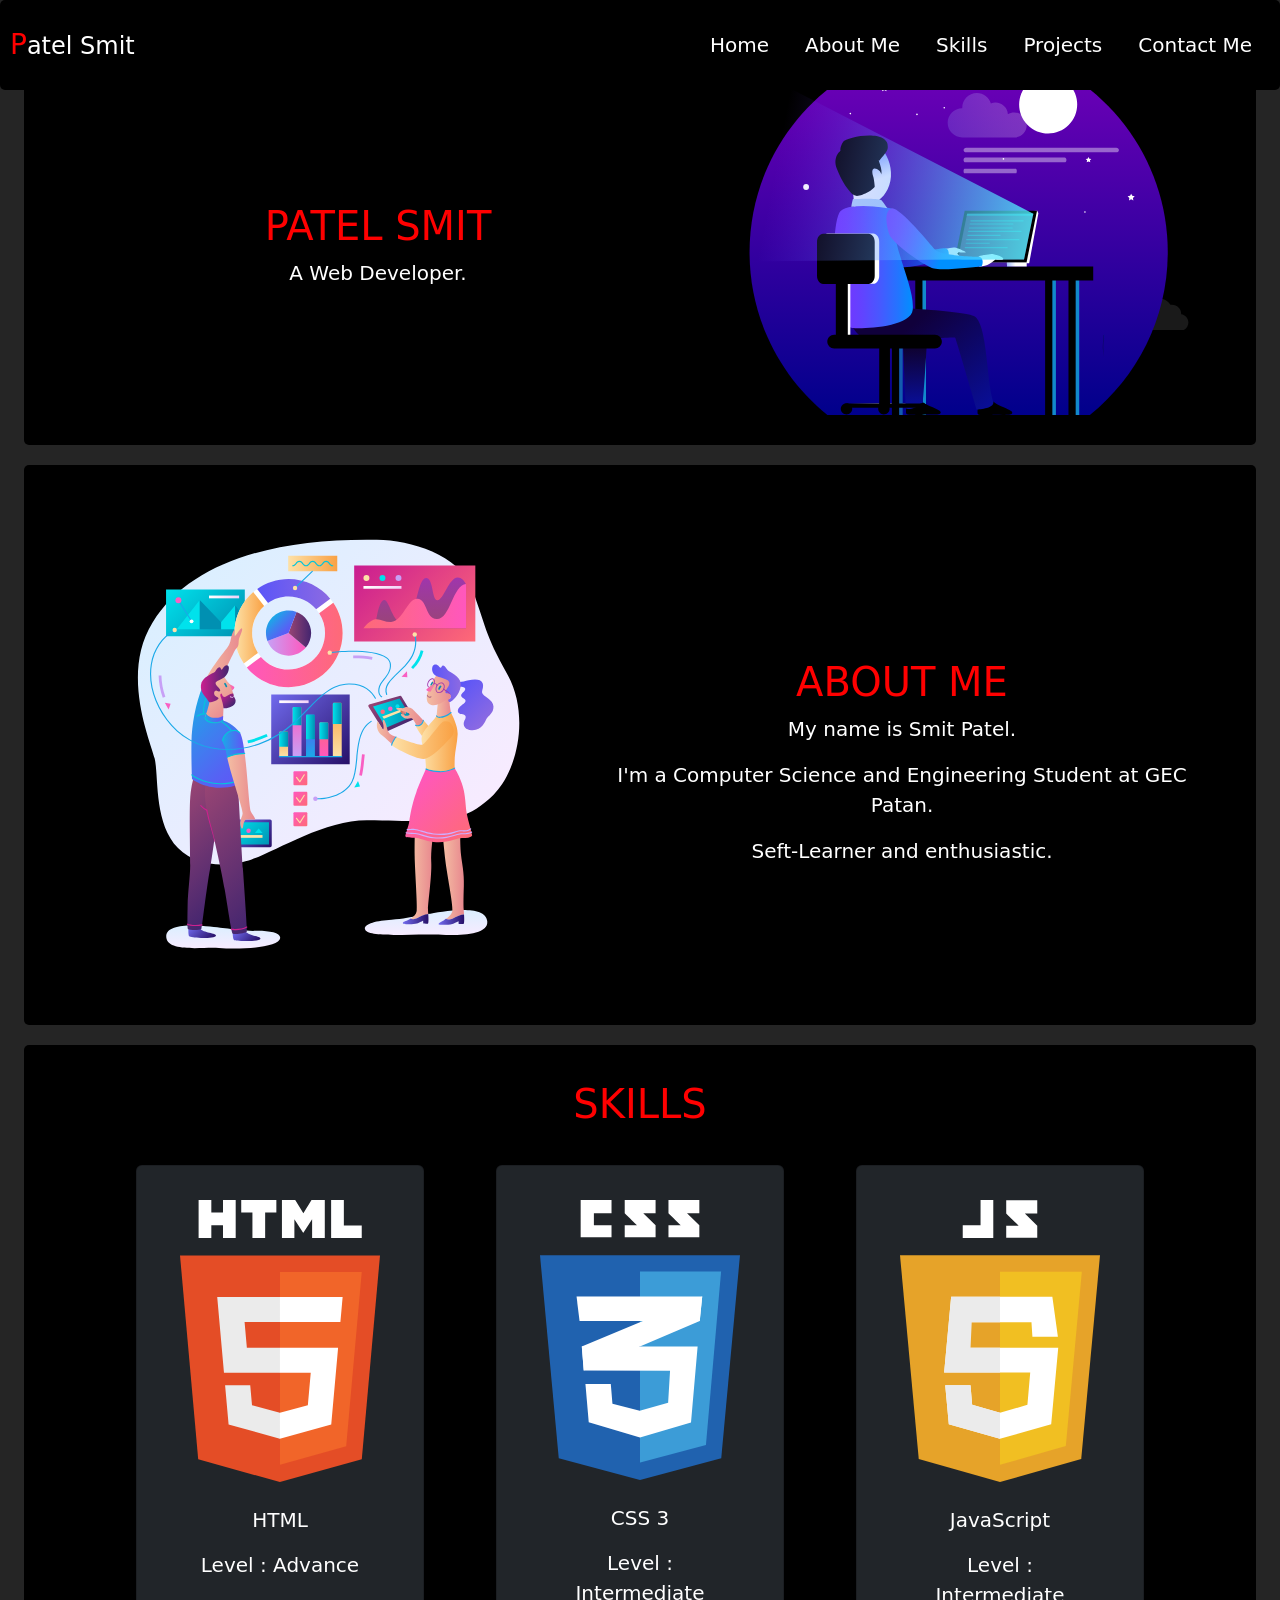
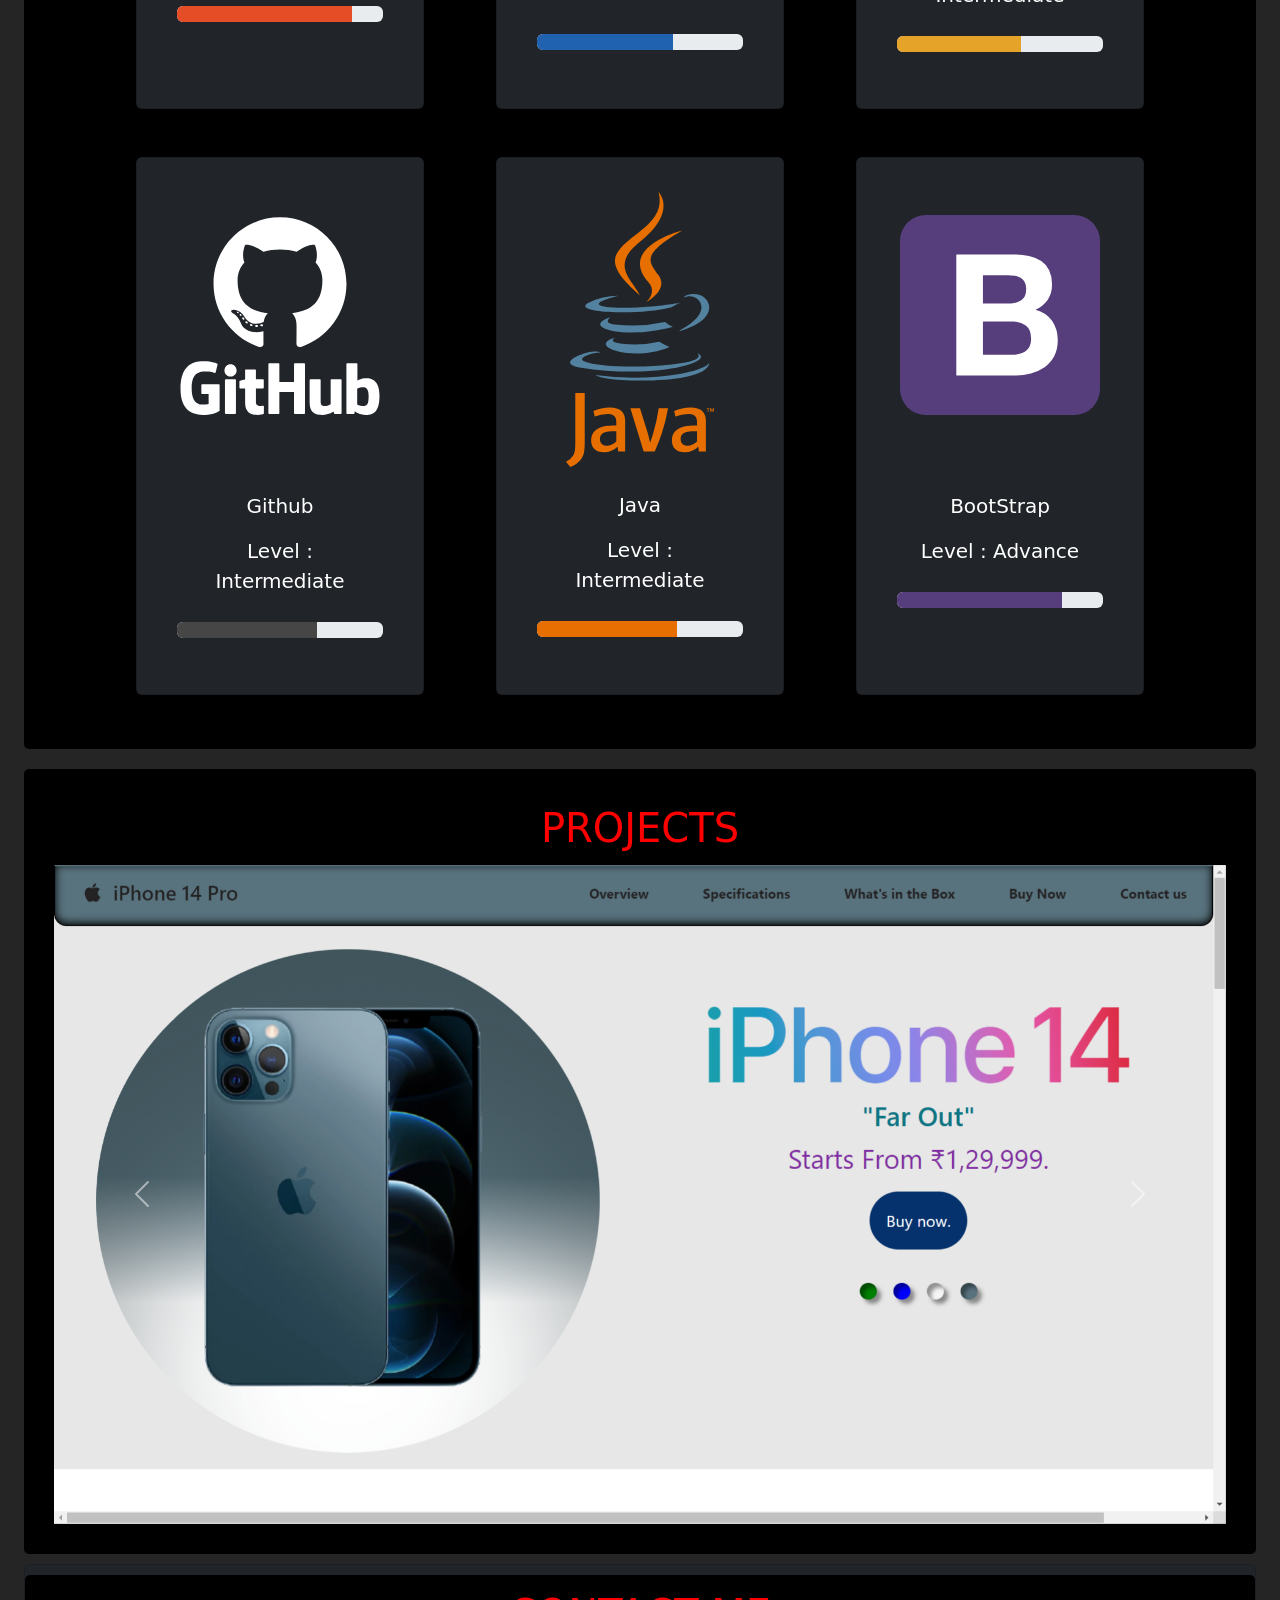
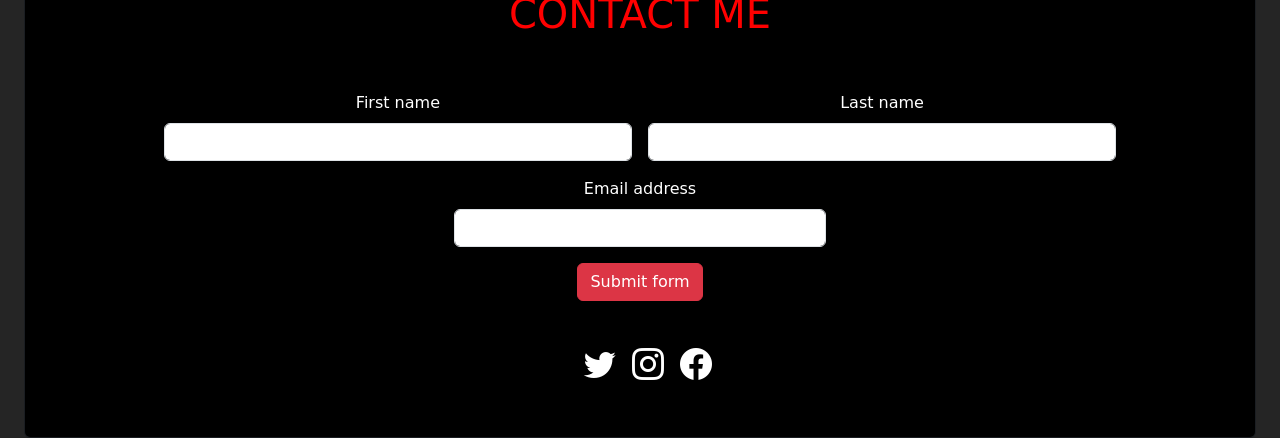
==== index.html @ f1175871 "Rename portfolio.html to index.html" ====
<!DOCTYPE html>
<html lang="en">
<head>
    <meta charset="UTF-8">
    <meta http-equiv="X-UA-Compatible" content="IE=edge">
    <meta name="viewport" content="width=device-width, initial-scale=1.0">
    <title>Portfolio</title>
    <link href="https://cdn.jsdelivr.net/npm/bootstrap@5.3.0-alpha1/dist/css/bootstrap.min.css" rel="stylesheet" integrity="sha384-GLhlTQ8iRABdZLl6O3oVMWSktQOp6b7In1Zl3/Jr59b6EGGoI1aFkw7cmDA6j6gD" crossorigin="anonymous">
    <link rel="stylesheet" href="https://cdn.jsdelivr.net/npm/bootstrap-icons@1.10.3/font/bootstrap-icons.css">
    <link rel="stylesheet" href="portfolio.css">
</head> 
<body class="web-body">
    <div class="container-fluid">

<!-- --------------------------- Nav ------------------------ -->

        <header class="container-fluid">
            <nav class="navbar fixed-top navbar-expand-lg navbar-dark" style="top:-8px" >
                <div class="container-fluid navbar-back">
                    <a class="logo-link" href="#home">
                        <span class="fs-4 text-white">
                            <span class="nav-letter fs-3">P</span>atel Smit 
                        </span>
                    </a>
                    <button class="navbar-toggler" type="button" data-bs-toggle="collapse" data-bs-target="#navbarSupportedContent" aria-controls="navbarSupportedContent" aria-expanded="false" aria-label="Toggle navigation">
                        <span class="navbar-toggler-icon"></span>
                    </button>
                    <div class="collapse navbar-collapse nav-flex" id="navbarSupportedContent">
                        <ul class="navbar-nav me-auto mb-2 mb-lg-0 nav-color flex-direction fs-5">
                            <li class="nav-item">
                                <a class="nav-link"  aria-current="page" href="#home">Home</a>
                            </li>
                            <li class="nav-item">
                                <a class="nav-link" href="#about">About Me</a>
                            </li>
                            <li class="nav-item">
                                <a class="nav-link" href="#skill">Skills</a>
                            </li> 
                            <li class="nav-item">
                                <a class="nav-link" href="#project">Projects</a>
                            </li>
                            <li class="nav-item">
                                <a class="nav-link" href="#contact">Contact Me</a>
                            </li>
                        </ul>
                    </div>
                </div>
            </nav>  
        </header>

        
        <main>

<!-- --------------------------- Home ------------------------ -->

            <section class="container-fluid" id="home" >
                <div class="home-box">
                    <div class="in-block">
                            <h1 class="text-uppercase fs-1">Patel Smit</h1>
                            <p class="fs-5">A Web Developer.</p>
                    </div>
                    <div>
                        <img class="svg-logo img-fluid" src="./imgs/s1.svg" alt="">
                    </div>
                </div>
            </section>

<!-- --------------------------- About ------------------------ -->

            <section class="container-fluid" id="about" >
                <div class="about-box">
                    <div class="in-block">
                            <h1 class="text-uppercase fs-1">About Me</h1>
                            <p class="fs-5">My name is Smit Patel.
                            </p>
                            <p class="fs-5 text-center">
                                I'm a Computer Science and Engineering Student at GEC Patan.
                            </p>
                            <p class="fs-5">Seft-Learner and enthusiastic.</p>
                    </div>
                    <div>
                        <img class="svg-logo img-fluid" src="./imgs/data.svg" alt="">
                    </div>
                </div>
            </section>

<!-- --------------------------- Skill ------------------------ -->

            <section class="container-fluid " id="skill" >
                <div class="skill-box">
                    <div class="skill-block">
                        <div>
                            <h1 class="text-uppercase fs-1">Skills</h1>
                        </div>
                    </div>

                    <div class="row justify-content-md-center">
                        <div class="col-auto col-md-auto col-lg-auto m-4">
                            <div class="card text-bg-dark text-center mb-3 p-4 h-100" style="width: 18rem;">
                                <img src="./imgs/html5.svg" class="logo-img card-img-top" alt="Logo of HTML">
                                <div class="card-body">
                                    <h5 class="card-title">HTML</h5>
                                    <p class="card-text fs-5 t-color">Level : Advance</p>
                                    <div class="progress prog-bar" role="progressbar" aria-label="Danger example" aria-valuenow="100" aria-valuemin="0" aria-valuemax="100">
                                        <div class="progress-bar cf-html-bg-danger" style="width: 85%"></div>
                                      </div>
                                </div>
                            </div>
                        </div>
                        <div class="col-auto col-md-auto col-lg-auto m-4">
                            <div class="card text-bg-dark text-center mb-3 p-4 h-100" style="width: 18rem;">
                                <img src="./imgs/css3.svg" class="logo-img card-img-top" alt="Logo of CSS-3">
                                <div class="card-body">
                                    <h5 class="card-title">CSS 3</h5>
                                    <p class="card-text fs-5 t-color">Level : Intermediate</p>
                                    <div class="progress prog-bar" role="progressbar" aria-label="Danger example" aria-valuenow="100" aria-valuemin="0" aria-valuemax="100">
                                        <div class="progress-bar cf-css-bg-danger" style="width: 66%"></div>
                                      </div>
                            </div>
                        </div>
                        </div>
                        <div class="col-auto col-md-auto col-lg-auto m-4">
                        <div class="card text-bg-dark text-center mb-3 p-4 h-100" style="width: 18rem;">
                            <img src="./imgs/javascript.svg" class="logo-img card-img-top" alt="Logo of JavaScript">
                            <div class="card-body">
                                <h5 class="card-title">JavaScript</h5>
                                <p class="card-text fs-5 t-color">Level : Intermediate</p>
                                <div class="progress prog-bar" role="progressbar" aria-label="Danger example" aria-valuenow="100" aria-valuemin="0" aria-valuemax="100">
                                    <div class="progress-bar cf-js-bg-danger" style="width: 60%"></div>
                                  </div>
                            </div>
                        </div>
                        </div>
                        <div class="col-auto col-md-auto col-lg-auto m-4">
                        <div class="card text-bg-dark text-center mb-3 p-4 h-100" style="width: 18rem;">
                            <div class="img-margin">
                                <img src="./imgs/github.svg" class="card-img-top logo-img" alt="Logo of Github">
                            </div>
                            <div class="card-body mt-5">
                                <h5 class="card-title">Github</h5>
                                <p class="card-text fs-5 t-color">Level : Intermediate</p>
                                    <div class="progress prog-bar" role="progressbar" aria-label="Danger example" aria-valuenow="100" aria-valuemin="0" aria-valuemax="100">
                                        <div class="progress-bar cf-git-bg-danger" style="width: 68%"></div>
                                      </div>
                            </div>
                            </div>
                            </div>
                            <div class="col-auto col-md-auto col-lg-auto m-4">
                                <div class="card text-bg-dark text-center mb-3 p-4 h-100 " style="width: 18rem;">
                                    <img src="./imgs/java.svg" class="logo-img card-img-top" style="width:148px;" alt="Logo of Java">
                                    <div class="card-body">
                                        <h5 class="card-title">Java</h5>
                                        <p class="card-text fs-5 t-color">Level : Intermediate</p>
                                        <div class="progress prog-bar" role="progressbar" aria-label="Danger example" aria-valuenow="100" aria-valuemin="0" aria-valuemax="100">
                                            <div class="progress-bar cf-java-bg-danger" style="width: 68%"></div>
                                          </div>
                                    </div>
                                </div>
                                </div>
                                <div class="col-auto col-md-auto col-lg-auto m-4">
                                    <div class="card text-bg-dark text-center mb-3 p-4 h-100" style="width: 18rem;">
                                        <div class="img-margin">
                                            <img src="./imgs/bootstrap.svg" class="card-img-top logo-img" alt="...">
                                        </div>
                                        <div class="card-body mt-5">
                                            <h5 class="card-title">BootStrap</h5>
                                            <p class="card-text fs-5 t-color">Level : Advance</p>
                                    <div class="progress prog-bar" role="progressbar" aria-label="Danger example" aria-valuenow="100" aria-valuemin="0" aria-valuemax="100">
                                        <div class="progress-bar cf-bs-bg-danger" style="width: 80%"></div>
                                      </div>
                                        </div>
                                    </div>
                                </div>
                        </div>
                    </div>
                </section>

<!-- --------------------------- Project ------------------------ -->

                <section class="container-fluid " id="project" >
                    <div class="skill-box">
                        <div class="skill-block">
                            <div>
                                <h1 class="text-uppercase fs-1">Projects</h1>
                            </div>
                        </div>
                        <div id="carouselExampleIndicators" class="carousel slide">
                            <div class="carousel-indicators">
                              <button type="button" data-bs-target="#carouselExampleIndicators" data-bs-slide-to="0" class="active" aria-current="true" aria-label="Slide 1"></button>
                              <button type="button" data-bs-target="#carouselExampleIndicators" data-bs-slide-to="1" aria-label="Slide 2"></button>
                              <button type="button" data-bs-target="#carouselExampleIndicators" data-bs-slide-to="2" aria-label="Slide 3"></button>
                            </div>
                            <div class="carousel-inner">
                              <div class="carousel-item active">
                                <a href="https://smitpatel32.github.io/IphoneLandingPage/" target="_blank">
                                    <img src="./imgs/iphone.png" class="d-block w-100" alt="Screenshot of the Project-1">
                                </a>
                              </div>
                              <div class="carousel-item">
                                <a href="https://smitpatel32.github.io/RegistrationForm/" target="_blank">
                                <img src="./imgs/R_form.png" class="d-block w-100" alt="Screenshot of Project-2">
                                </a>
                              </div>
                              <div class="carousel-item">
                                  <a href="https://smitpatel32.github.io/Survey_Form/" target="_blank">
                                      <img src="./imgs/Survey_form.jpg" class="d-block w-100" alt="...">
                                    </a>
                              </div>
                            </div>
                            <button class="carousel-control-prev" type="button" data-bs-target="#carouselExampleIndicators" data-bs-slide="prev">
                              <span class="carousel-control-prev-icon" aria-hidden="true"></span>
                              <span class="visually-hidden">Previous</span>
                            </button>
                            <button class="carousel-control-next" type="button" data-bs-target="#carouselExampleIndicators" data-bs-slide="next">
                              <span class="carousel-control-next-icon" aria-hidden="true"></span>
                              <span class="visually-hidden">Next</span>
                            </button>
                          </div>
                    </section>
            </main>

<!-- --------------------------- Contact ------------------------ -->

            <footer class="container-fluid" id="contact">
                <div class="card text-bg-dark text-center">
                    <div class="cont-box">
                        <div class="skill-block">
                            <div>
                                <h1 class="text-uppercase fs-1">Contact Me</h1>
                            </div>
                        </div>
                    <form  class="row g-3 needs-validation m-4 justify-content-center" novalidate>
                        <div class="col-md-5">
                          <label for="validationCustom01" class="form-label">First name</label>
                          <input type="text" class="form-control" id="validationCustom01" required>
                          <div class="valid-feedback">
                            Looks good!
                          </div>
                        </div>
                        <div class="col-md-5">
                          <label for="validationCustom02" class="form-label">Last name</label>
                          <input type="text" class="form-control" id="validationCustom02" required>
                          <div class="valid-feedback">
                            Looks good!
                          </div>
                        </div>
                        <div class="col-md-4">
                            <label for="exampleInputEmail1" class="form-label">Email address</label>
                            <input type="email" name="email" class="form-control" id="exampleInputEmail1" aria-describedby="emailHelp" required>
                          </div>
                        <div class="col-12">
                          <button class="btn btn-danger" type="submit">Submit form</button>
                        </div>
                        <div  class="fonts">
                            <ul class="nav col-md-4 justify-content-center list-unstyled d-flex m-4">
                                <li class="ms-3 icon-hover"><a class="text-muted" href=""><i class="bi bi-twitter text-white fs-2"></i></a></li>
                                <li class="ms-3 icon-hover"><a class="text-muted" href="#"><i class="bi bi-instagram text-white fs-2"></i></a></li>
                                <li class="ms-3 icon-hover"><a class="text-muted" href="#"><i class="bi bi-facebook text-white fs-2"></i></a></li>
                              </ul>
                        </div>
                      </form>
                  </div>
                 
            </footer>
        </div>
        <script src="https://cdn.jsdelivr.net/npm/bootstrap@5.3.0-alpha1/dist/js/bootstrap.bundle.min.js" integrity="sha384-w76AqPfDkMBDXo30jS1Sgez6pr3x5MlQ1ZAGC+nuZB+EYdgRZgiwxhTBTkF7CXvN" crossorigin="anonymous"></script>
    </body>
    </html>
---- portfolio.css ----
/* ------------------------------------ root ----------------------------------*/
:root{
    --cf-HTML-color:228,77,38;
    --cf-CSS-color: 32,98,175;
    --cf-JS-color:230,163,41;
    --cf-GIT-color:70,70,70;
    --cf-JAVA-color:231,110,0;
    --cf-BS-color:86,61,124;

}

/* ------------------------------------ Web-body ----------------------------------*/
.web-body{
    background-color: rgb(37, 37, 37);
    height: 100vh;
    scroll-behavior:smooth;
}


/* ------------------------------------ nav-bar ----------------------------------*/
    
.logo-link{
    text-decoration: none;
}
.nav-letter{
    color: red;
}
.navbar-back{
    background-color: black;
    padding:10px;
    border-radius: 5px;
    margin:0
}

.nav-link{
    color:white;
    padding:10px;
    position: relative;
    margin:10px
}

.nav-link::after{
    transition:all 0.4s;
    opacity: 0;
    content: "";
    height: 2px;
    width: 100%;
    background-color:red;
    position: absolute;
    bottom:0;
    left:0;
}

.nav-link:hover{
    color:red;
}

.nav-link:hover::after{
    opacity: 1;
}

.flex-direction{
    width:100%;
    display: flex;
    justify-content: flex-end;
}

/* ------------------------------------ home ----------------------------------*/

.home-box{
    background-color: black;
    color:white;
    display: flex;
    flex-wrap: wrap-reverse;
    transition: all 0.5s;
    border-radius: 5px;
    margin:10px 0px 10px 0;
    justify-content: space-evenly;
    /* border: 1px solid darkmagenta; */
    padding:30px;

}

.in-block{
    display: flex;
    flex-direction: column;
    justify-content: center;
    align-items: center;
    margin:auto;
    width:600px;
}

.in-block h1{
    color:red;
}

.svg-logo{
    width:500px;
}

/* ------------------------------------ about ----------------------------------*/

.about-box{
    background-color: black;
    color:white;
    display: flex;
    flex-direction: row-reverse;
    flex-wrap: wrap-reverse;
    transition: all 0.5s;
    border-radius: 5px;
    margin:20px 0px 10px 0;
    justify-content: space-evenly;
    padding:30px;
    /* border: 1px solid yellow;   */
}

.in-block{
    display: flex;
    flex-direction: column;
    justify-content: center;
    align-items: center;
    margin:50px 0 0 0;
    width:600px;
}

.in-block h1{
    color:red;
}

/* ------------------------------------ skill ----------------------------------*/

.skill-box{
    background-color: black;
    display: flex;
    flex-wrap: wrap;
    justify-content: space-evenly;
    align-items: center;
    margin:20px 0px 10px 0;
    border-radius: 5px;
    transition: all 0.5s;
    padding:30px;
}

.skill-block{
    color:white;
    width:100%;
    padding:5px;
}
.skill-block div{
    display: flex;
    justify-content: center;
}

.skill-block div h1{
    color:red;
}

.logo-img{
    width:200px;
    margin:10px auto ;
}

.img-margin{
    margin:23px auto 5px auto;
}

.t-color{
    padding:10px;
}

/* ------------------------------------ progress-bars ----------------------------------*/
.cf-html-bg-danger {
    --bs-bg-opacity: 1;
    background-color: rgba(var(--cf-HTML-color),var(--bs-bg-opacity))!important;
}

.cf-css-bg-danger {
    --bs-bg-opacity: 1;
    background-color: rgba(var(--cf-CSS-color),var(--bs-bg-opacity))!important;
}


.cf-js-bg-danger {
    --bs-bg-opacity: 1;
    background-color: rgba(var(--cf-JS-color),var(--bs-bg-opacity))!important;
}

.cf-git-bg-danger {
    --bs-bg-opacity: 1;
    background-color: rgba(var(--cf-GIT-color),var(--bs-bg-opacity))!important;
}

.cf-java-bg-danger {
    --bs-bg-opacity: 1;
    background-color: rgba(var(--cf-JAVA-color),var(--bs-bg-opacity))!important;
}

.cf-bs-bg-danger {
    --bs-bg-opacity: 1;
    background-color: rgba(var(--cf-BS-color),var(--bs-bg-opacity))!important;
}


/* ----------------------------- contact me ---------------------------------*/
.cont-box{
    background-color: black;
    border-radius: 5px;
    margin:10px 0px 0px 0;
    padding:10px 10px 0px 10px;

}
.fonts{
    display: flex;
    justify-content: center;
    align-items: center;
}
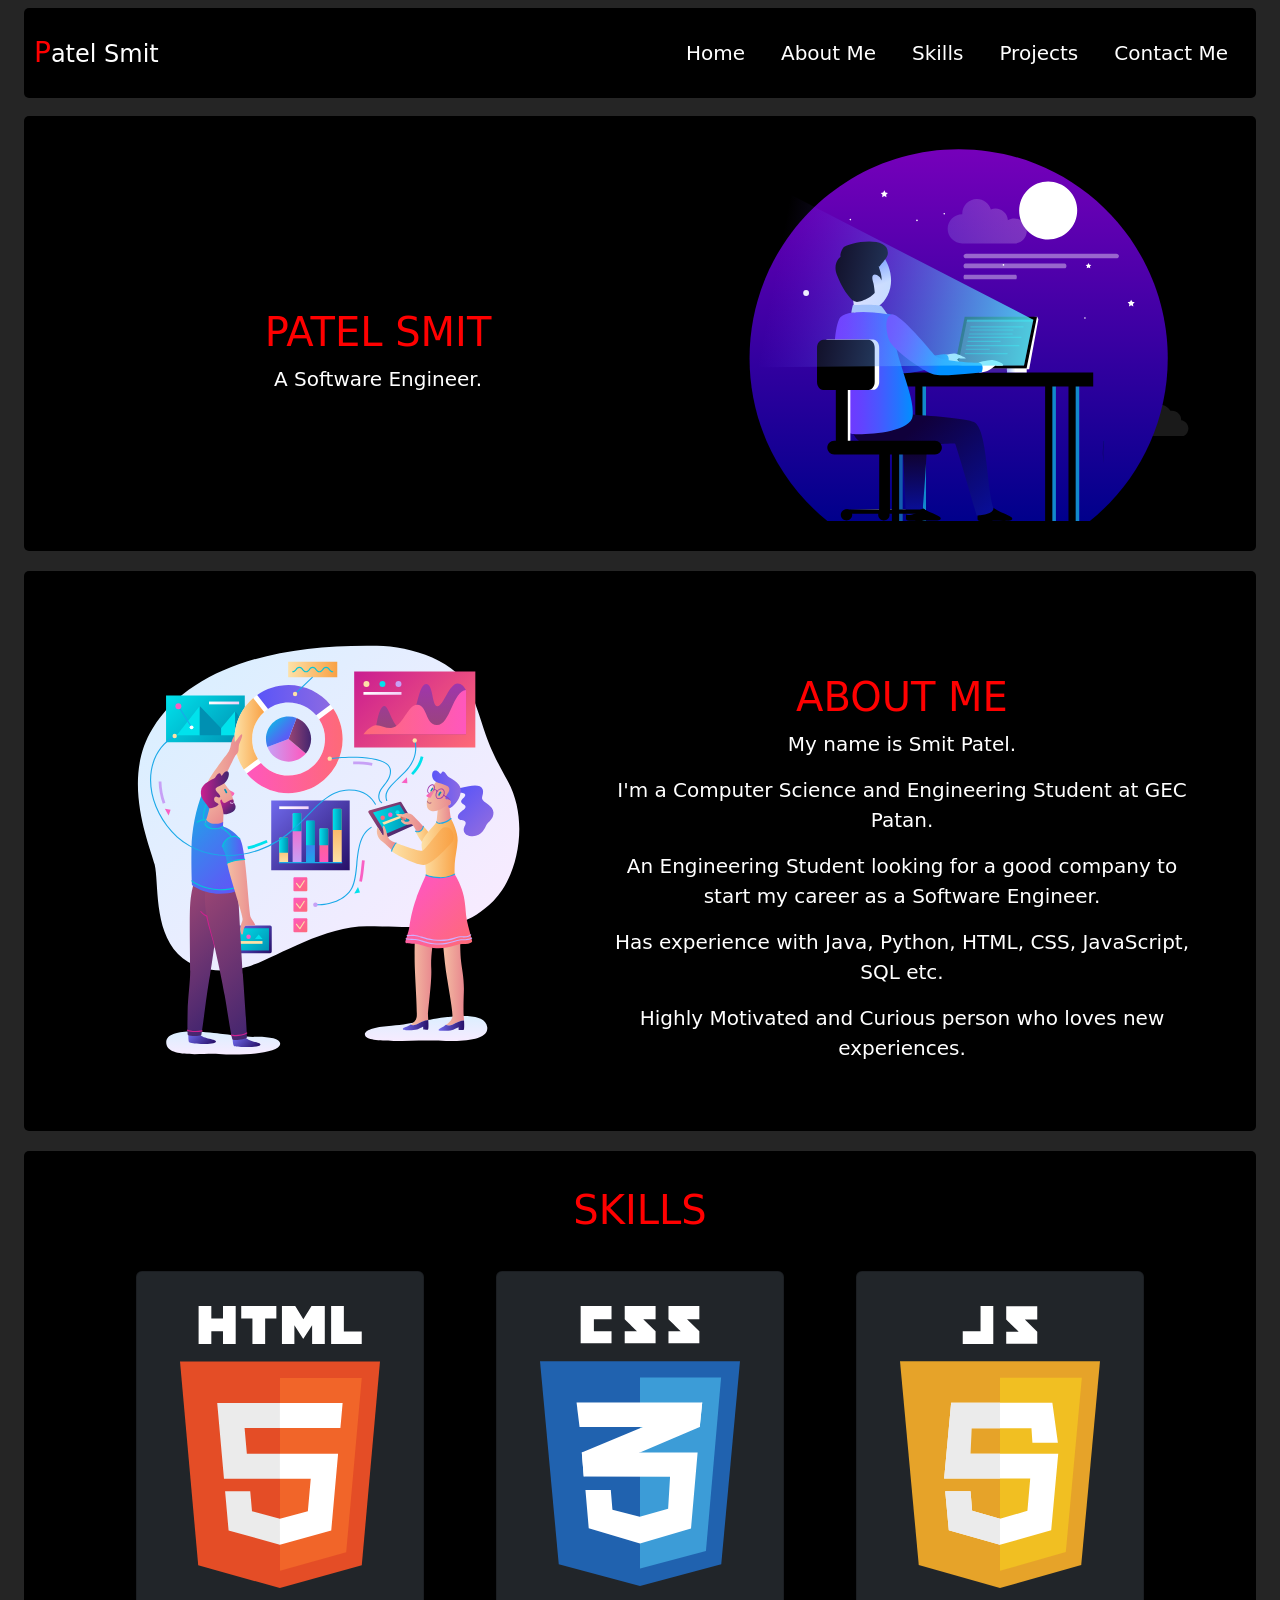
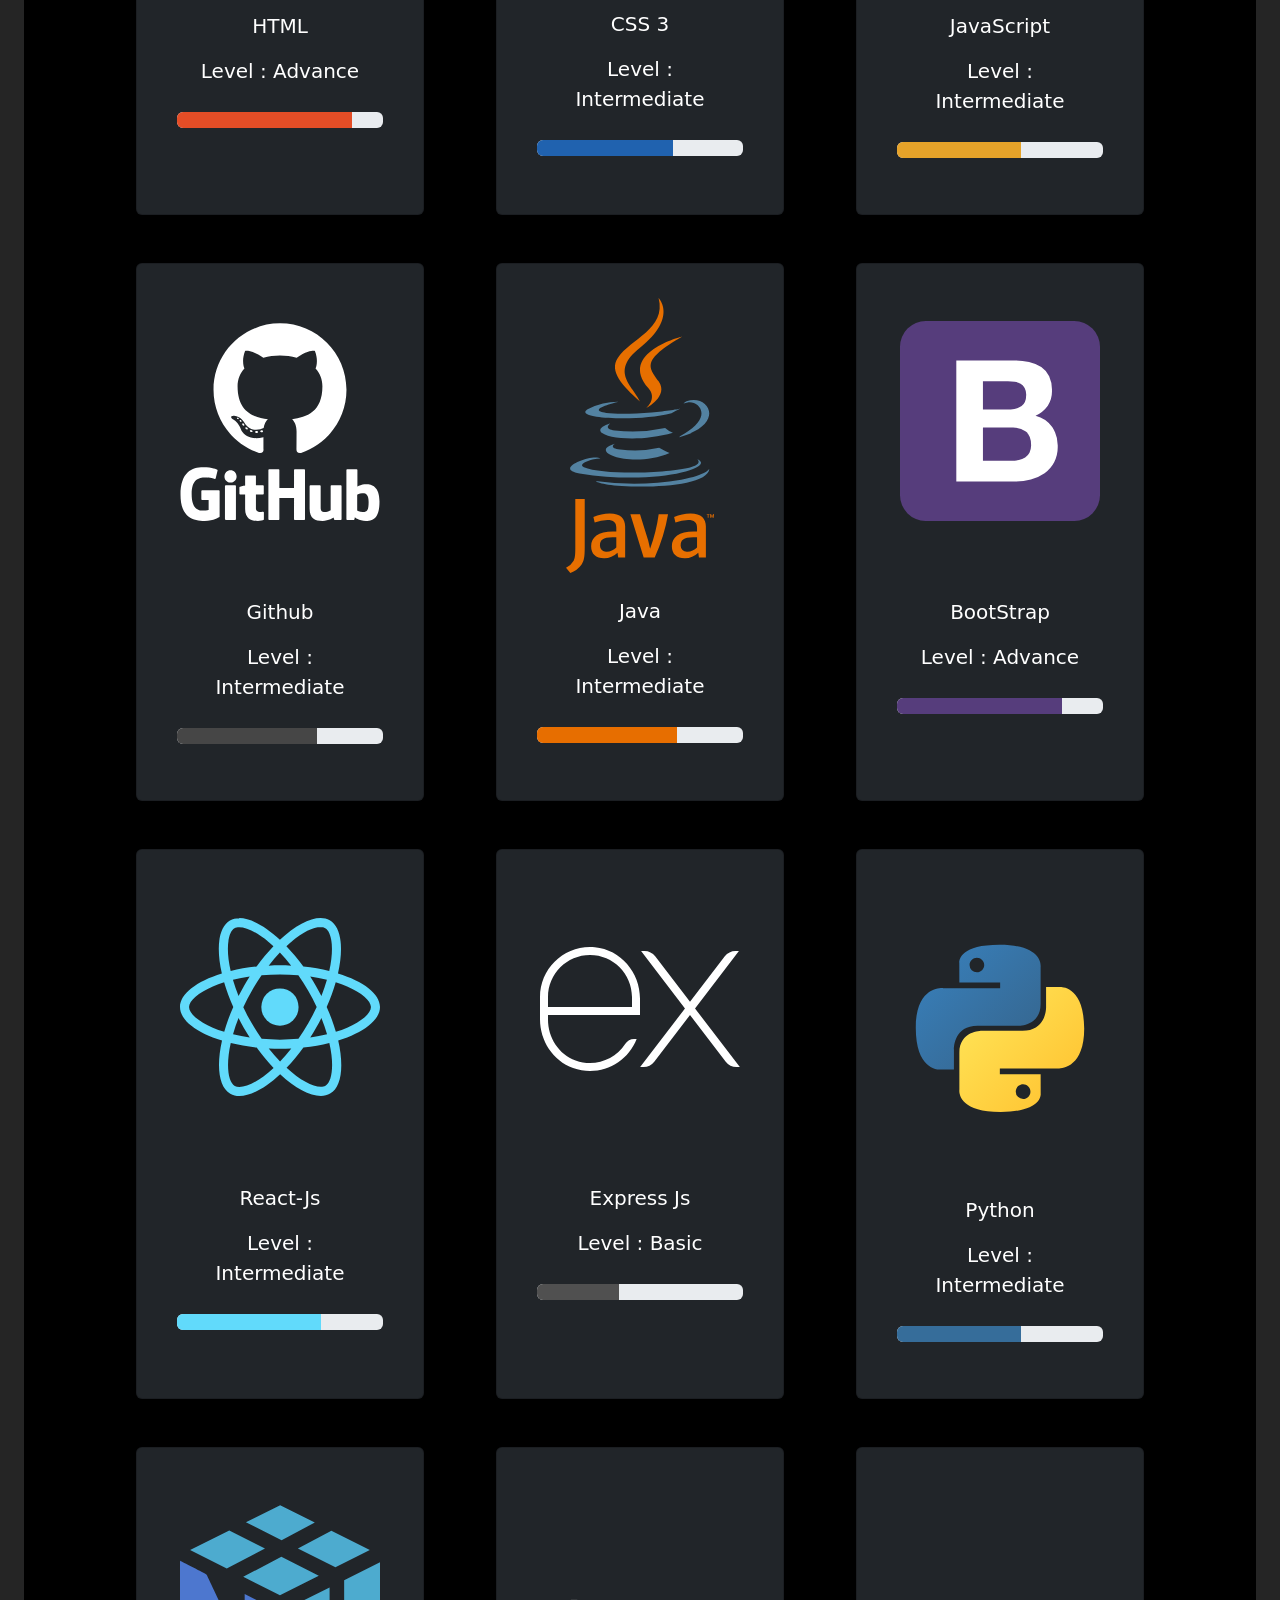
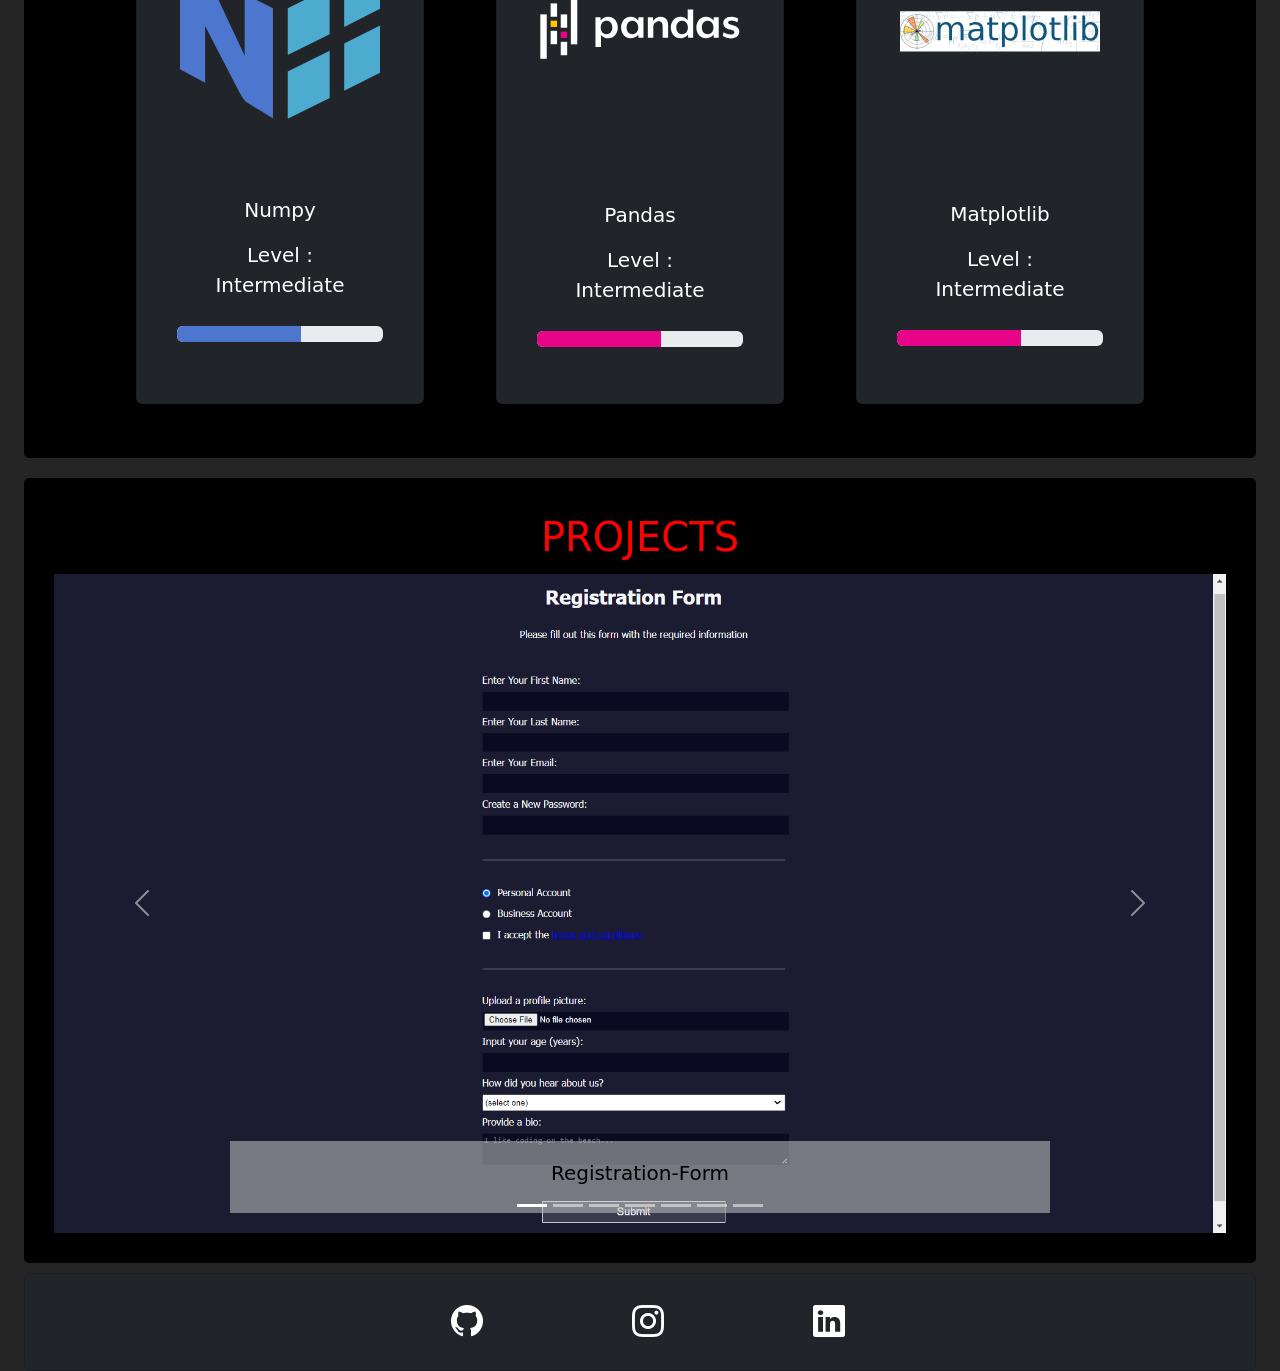
==== commit 28431f6b: "Add files via upload" ====
--- a/index.html
+++ b/index.html
@@ -15,7 +15,7 @@
 <!-- --------------------------- Nav ------------------------ -->
 
         <header class="container-fluid">
-            <nav class="navbar fixed-top navbar-expand-lg navbar-dark" style="top:-8px" >
+            <nav class="navbar  navbar-expand-lg navbar-dark" >
                 <div class="container-fluid navbar-back">
                     <a class="logo-link" href="#home">
                         <span class="fs-4 text-white">
@@ -57,7 +57,7 @@
                 <div class="home-box">
                     <div class="in-block">
                             <h1 class="text-uppercase fs-1">Patel Smit</h1>
-                            <p class="fs-5">A Web Developer.</p>
+                            <p class="fs-5">A Software Engineer.</p>
                     </div>
                     <div>
                         <img class="svg-logo img-fluid" src="./imgs/s1.svg" alt="">
@@ -76,7 +76,12 @@
                             <p class="fs-5 text-center">
                                 I'm a Computer Science and Engineering Student at GEC Patan.
                             </p>
-                            <p class="fs-5">Seft-Learner and enthusiastic.</p>
+                            <p class="fs-5 text-center">An Engineering Student looking for a good company to start my career as a Software Engineer.</p>
+
+                                <p class="fs-5 text-center">  Has experience with Java, Python, HTML, CSS, JavaScript, SQL etc.</p>
+                                <p class="fs-5 text-center">
+                                    Highly Motivated and Curious person who loves new experiences.
+                                </p>
                     </div>
                     <div>
                         <img class="svg-logo img-fluid" src="./imgs/data.svg" alt="">
@@ -171,6 +176,88 @@
                                         </div>
                                     </div>
                                 </div>
+                                <div class="col-auto col-md-auto col-lg-auto m-4">
+                                    <div class="card text-bg-dark text-center mb-3 p-4 h-100" style="width: 18rem;">
+                                        <div class="img-margin">
+                                            <img src="./imgs/react-2.svg" class="card-img-top logo-img" alt="...">
+                                        </div>
+                                        <div class="card-body mt-5">
+                                            <h5 class="card-title">React-Js</h5>
+                                            <p class="card-text fs-5 t-color">Level : Intermediate</p>
+                                    <div class="progress prog-bar" role="progressbar" aria-label="Danger example" aria-valuenow="100" aria-valuemin="0" aria-valuemax="100">
+                                        <div class="progress-bar cf-react-bg-danger" style="width: 70%"></div>
+                                      </div>
+                                        </div>
+                                    </div>
+                                </div>
+                                <div class="col-auto col-md-auto col-lg-auto m-4">
+                                    <div class="card text-bg-dark text-center mb-3 p-4 h-100" style="width: 18rem;">
+                                        <div class="img-margin">
+                                            <img src="./imgs/express-js.svg" class="card-img-top logo-img" alt="...">
+                                        </div>
+                                        <div class="card-body mt-5">
+                                            <h5 class="card-title">Express Js</h5>
+                                            <p class="card-text fs-5 t-color">Level : Basic</p>
+                                    <div class="progress prog-bar" role="progressbar" aria-label="Danger example" aria-valuenow="100" aria-valuemin="0" aria-valuemax="100">
+                                        <div class="progress-bar cf-express-bg-danger" style="width: 40%"></div>
+                                      </div>
+                                        </div>
+                                    </div>
+                                </div>
+                                <div class="col-auto col-md-auto col-lg-auto m-4">
+                                    <div class="card text-bg-dark text-center mb-3 p-4 h-100" style="width: 18rem;">
+                                        <div class="img-margin">
+                                            <img src="./imgs/python.svg" class="card-img-top logo-img" alt="...">
+                                        </div>
+                                        <div class="card-body mt-5">
+                                            <h5 class="card-title">Python</h5>
+                                            <p class="card-text fs-5 t-color">Level : Intermediate</p>
+                                    <div class="progress prog-bar" role="progressbar" aria-label="Danger example" aria-valuenow="100" aria-valuemin="0" aria-valuemax="100">
+                                        <div class="progress-bar cf-py-bg-danger" style="width: 60%"></div>
+                                      </div>
+                                        </div>
+                                    </div>
+                                </div>
+                                <div class="col-auto col-md-auto col-lg-auto m-4">
+                                    <div class="card text-bg-dark text-center mb-3 p-4 h-100" style="width: 18rem;">
+                                        <div class="img-margin">
+                                            <img src="./imgs/numpy.svg" class="card-img-top logo-img" alt="...">
+                                        </div>
+                                        <div class="card-body mt-5">
+                                            <h5 class="card-title">Numpy</h5>
+                                            <p class="card-text fs-5 t-color">Level : Intermediate</p>
+                                    <div class="progress prog-bar" role="progressbar" aria-label="Danger example" aria-valuenow="100" aria-valuemin="0" aria-valuemax="100">
+                                        <div class="progress-bar cf-numpy-bg-danger" style="width: 60%"></div>
+                                      </div>
+                                        </div>
+                                    </div>
+                                </div><div class="col-auto col-md-auto col-lg-auto m-4">
+                                    <div class="card text-bg-dark text-center mb-3 p-4 h-100" style="width: 18rem;">
+                                        <div class="img-margin">
+                                            <img src="./imgs/pandas.svg" class="card-img-top logo-img" alt="...">
+                                        </div>
+                                        <div class="card-body mt-5">
+                                            <h5 class="card-title">Pandas</h5>
+                                            <p class="card-text fs-5 t-color">Level : Intermediate</p>
+                                    <div class="progress prog-bar" role="progressbar" aria-label="Danger example" aria-valuenow="100" aria-valuemin="0" aria-valuemax="100">
+                                        <div class="progress-bar cf-pandas-bg-danger" style="width: 60%"></div>
+                                      </div>
+                                        </div>
+                                    </div>
+                                </div><div class="col-auto col-md-auto col-lg-auto m-4">
+                                    <div class="card text-bg-dark text-center mb-3 p-4 h-100" style="width: 18rem;">
+                                        <div class="img-margin">
+                                            <img src="./imgs/matplotlib.svg" class="card-img-top logo-img" alt="...">
+                                        </div>
+                                        <div class="card-body mt-5">
+                                            <h5 class="card-title">Matplotlib</h5>
+                                            <p class="card-text fs-5 t-color">Level : Intermediate</p>
+                                    <div class="progress prog-bar" role="progressbar" aria-label="Danger example" aria-valuenow="100" aria-valuemin="0" aria-valuemax="100">
+                                        <div class="progress-bar cf-mpl-bg-danger" style="width: 60%"></div>
+                                      </div>
+                                        </div>
+                                    </div>
+                                </div>
                         </div>
                     </div>
                 </section>
@@ -189,23 +276,69 @@
                               <button type="button" data-bs-target="#carouselExampleIndicators" data-bs-slide-to="0" class="active" aria-current="true" aria-label="Slide 1"></button>
                               <button type="button" data-bs-target="#carouselExampleIndicators" data-bs-slide-to="1" aria-label="Slide 2"></button>
                               <button type="button" data-bs-target="#carouselExampleIndicators" data-bs-slide-to="2" aria-label="Slide 3"></button>
+                              <button type="button" data-bs-target="#carouselExampleIndicators" data-bs-slide-to="3" aria-label="Slide 4"></button>
+                              <button type="button" data-bs-target="#carouselExampleIndicators" data-bs-slide-to="4" aria-label="Slide 5"></button>
+                              <button type="button" data-bs-target="#carouselExampleIndicators" data-bs-slide-to="5" aria-label="Slide 6"></button>
+                              <button type="button" data-bs-target="#carouselExampleIndicators" data-bs-slide-to="6" aria-label="Slide 7"></button>
                             </div>
                             <div class="carousel-inner">
-                              <div class="carousel-item active">
-                                <a href="https://smitpatel32.github.io/IphoneLandingPage/" target="_blank">
+                              <div class="carousel-item ">
+                                <a href="https://github.com/Smitpatel32/Landing_page" target="_blank">
                                     <img src="./imgs/iphone.png" class="d-block w-100" alt="Screenshot of the Project-1">
+                                    <div style="background-color:rgba(192, 192, 192, 0.561); color:black;" class="carousel-caption d-none d-md-block">
+                                        <h5 >Iphone Landing Page</h5>
+                                      </div>
                                 </a>
                               </div>
                               <div class="carousel-item">
+                                <a href="https://github.com/Smitpatel32/G-Mart" target="_blank">
+                                    <img src="./imgs/G-mart.jpg" class="d-block w-100" alt="Screenshot of Project-2">
+                                    <div style="background-color:rgba(192, 192, 192, 0.561); color:black;" class="carousel-caption d-none d-md-block">
+                                        <h5 >G-Mart</h5>
+                                      </div>
+                                  </a>
+                            </div>
+                              <div class="carousel-item">
+                                <a href="https://github.com/Smitpatel32/Notekeeper" target="_blank">
+                                <img src="./imgs/notekeeper.jpg" class="d-block w-100" alt="Screenshot of Project-3">
+                                <div style="background-color:rgba(192, 192, 192, 0.561); color:black;" class="carousel-caption d-none d-md-block">
+                                    <h5 >NoteKeeper</h5>
+                                  </div>
+                                </a>
+                              </div>
+                              <div class="carousel-item">
+                                <a href="https://github.com/Smitpatel32/News_App" target="_blank">
+                                    <img src="./imgs/Newsflick.png" class="d-block w-100" alt="Screenshot of Project-4">
+                                    <div style="background-color:rgba(192, 192, 192, 0.561); color:black;" class="carousel-caption d-none d-md-block">
+                                        <h5 >NewsFlick</h5>
+                                      </div>
+                                  </a>
+                            </div>
+                            <div class="carousel-item">
+                                <a href="https://github.com/Smitpatel32/WordMania" target="_blank">
+                                    <img src="./imgs/Wordmania.png" class="d-block w-100" alt="Screenshot of Project-6">
+                                    <div style="background-color:rgba(192, 192, 192, 0.561); color:black;" class="carousel-caption d-none d-md-block">
+                                        <h5 >WordMania</h5>
+                                      </div>
+                                  </a>
+                            </div>
+                              <div class="carousel-item active">
                                 <a href="https://smitpatel32.github.io/RegistrationForm/" target="_blank">
-                                <img src="./imgs/R_form.png" class="d-block w-100" alt="Screenshot of Project-2">
+                                <img src="./imgs/R_form.png" class="d-block w-100" alt="Screenshot of Project-5">
+                                <div style="background-color:rgba(192, 192, 192, 0.561); color:black;" class="carousel-caption d-none d-md-block">
+                                    <h5 >Registration-Form</h5>
+                                  </div>
                                 </a>
                               </div>
                               <div class="carousel-item">
                                   <a href="https://smitpatel32.github.io/Survey_Form/" target="_blank">
-                                      <img src="./imgs/Survey_form.jpg" class="d-block w-100" alt="...">
+                                      <img src="./imgs/Survey_form.jpg" class="d-block w-100" alt="Screenshot of Project-6">
+                                      <div style="background-color:rgba(192, 192, 192, 0.561); color:black;" class="carousel-caption d-none d-md-block">
+                                        <h5 >Survey-form</h5>
+                                      </div>
                                     </a>
                               </div>
+                            
                             </div>
                             <button class="carousel-control-prev" type="button" data-bs-target="#carouselExampleIndicators" data-bs-slide="prev">
                               <span class="carousel-control-prev-icon" aria-hidden="true"></span>
@@ -223,39 +356,11 @@
 
             <footer class="container-fluid" id="contact">
                 <div class="card text-bg-dark text-center">
-                    <div class="cont-box">
-                        <div class="skill-block">
-                            <div>
-                                <h1 class="text-uppercase fs-1">Contact Me</h1>
-                            </div>
-                        </div>
-                    <form  class="row g-3 needs-validation m-4 justify-content-center" novalidate>
-                        <div class="col-md-5">
-                          <label for="validationCustom01" class="form-label">First name</label>
-                          <input type="text" class="form-control" id="validationCustom01" required>
-                          <div class="valid-feedback">
-                            Looks good!
-                          </div>
-                        </div>
-                        <div class="col-md-5">
-                          <label for="validationCustom02" class="form-label">Last name</label>
-                          <input type="text" class="form-control" id="validationCustom02" required>
-                          <div class="valid-feedback">
-                            Looks good!
-                          </div>
-                        </div>
-                        <div class="col-md-4">
-                            <label for="exampleInputEmail1" class="form-label">Email address</label>
-                            <input type="email" name="email" class="form-control" id="exampleInputEmail1" aria-describedby="emailHelp" required>
-                          </div>
-                        <div class="col-12">
-                          <button class="btn btn-danger" type="submit">Submit form</button>
-                        </div>
                         <div  class="fonts">
-                            <ul class="nav col-md-4 justify-content-center list-unstyled d-flex m-4">
-                                <li class="ms-3 icon-hover"><a class="text-muted" href=""><i class="bi bi-twitter text-white fs-2"></i></a></li>
-                                <li class="ms-3 icon-hover"><a class="text-muted" href="#"><i class="bi bi-instagram text-white fs-2"></i></a></li>
-                                <li class="ms-3 icon-hover"><a class="text-muted" href="#"><i class="bi bi-facebook text-white fs-2"></i></a></li>
+                            <ul class="nav col-md-4 justify-content-between list-unstyled d-flex m-4">
+                                <li class="ms-3 icon-hover"><a class="text-muted"  target="_blank" href="https://github.com/Smitpatel32"><i class="bi bi-github text-white fs-2"></i></a></li>
+                                <li class="ms-3 icon-hover"><a class="text-muted" target="_blank"  href="https://www.instagram.com/_smit_15_02_/"><i class="bi bi-instagram text-white fs-2"></i></a></li>
+                                <li class="ms-3 icon-hover"><a class="text-muted"  target="_blank" href="https://www.linkedin.com/in/smit-patel-a9b958248/"><i class="bi bi-linkedin text-white fs-2"></i></a></li>
                               </ul>
                         </div>
                       </form>
--- a/portfolio.css
+++ b/portfolio.css
@@ -6,7 +6,12 @@
     --cf-GIT-color:70,70,70;
     --cf-JAVA-color:231,110,0;
     --cf-BS-color:86,61,124;
-
+    --cf-React-color:97,218,251;
+    --cf-Express-color:80,80,80;
+    --cf-Python-color:54,109,154;
+    --cf-Numpy-color:77,119,207;
+    --cf-Pandas-color:231,4,136;
+    --cf-MPL-color:231,4,136;
 }
 
 /* ------------------------------------ Web-body ----------------------------------*/
@@ -169,6 +174,17 @@
 }
 
 /* ------------------------------------ progress-bars ----------------------------------*/
+
+.card{
+    transition:all ease-in-out 200ms;
+}
+.card:hover{
+    transform: scale(1.05);
+    transition:all ease-in-out 200ms;
+}
+
+
+
 .cf-html-bg-danger {
     --bs-bg-opacity: 1;
     background-color: rgba(var(--cf-HTML-color),var(--bs-bg-opacity))!important;
@@ -200,6 +216,34 @@
     background-color: rgba(var(--cf-BS-color),var(--bs-bg-opacity))!important;
 }
 
+.cf-react-bg-danger {
+    --bs-bg-opacity: 1;
+    background-color: rgba(var(--cf-React-color),var(--bs-bg-opacity))!important;
+}
+
+.cf-express-bg-danger {
+    --bs-bg-opacity: 1;
+    background-color: rgba(var(--cf-Express-color),var(--bs-bg-opacity))!important;
+}
+.cf-py-bg-danger {
+    --bs-bg-opacity: 1;
+    background-color: rgba(var(--cf-Python-color),var(--bs-bg-opacity))!important;
+}
+
+.cf-numpy-bg-danger {
+    --bs-bg-opacity: 1;
+    background-color: rgba(var(--cf-Numpy-color),var(--bs-bg-opacity))!important;
+}
+
+.cf-pandas-bg-danger {
+    --bs-bg-opacity: 1;
+    background-color: rgba(var(--cf-Pandas-color),var(--bs-bg-opacity))!important;
+}
+
+.cf-mpl-bg-danger {
+    --bs-bg-opacity: 1;
+    background-color: rgba(var(--cf-MPL-color),var(--bs-bg-opacity))!important;
+}
 
 /* ----------------------------- contact me ---------------------------------*/
 .cont-box{
@@ -207,10 +251,19 @@
     border-radius: 5px;
     margin:10px 0px 0px 0;
     padding:10px 10px 0px 10px;
-
-}
+}
+
 .fonts{
     display: flex;
     justify-content: center;
     align-items: center;
+}
+
+.icon-hover{
+    transition:all ease-in-out 200ms;
+}
+.icon-hover:hover{
+    cursor: pointer;
+    transform:scale(1.2);
+    transition: all ease-in-out 200ms;
 }
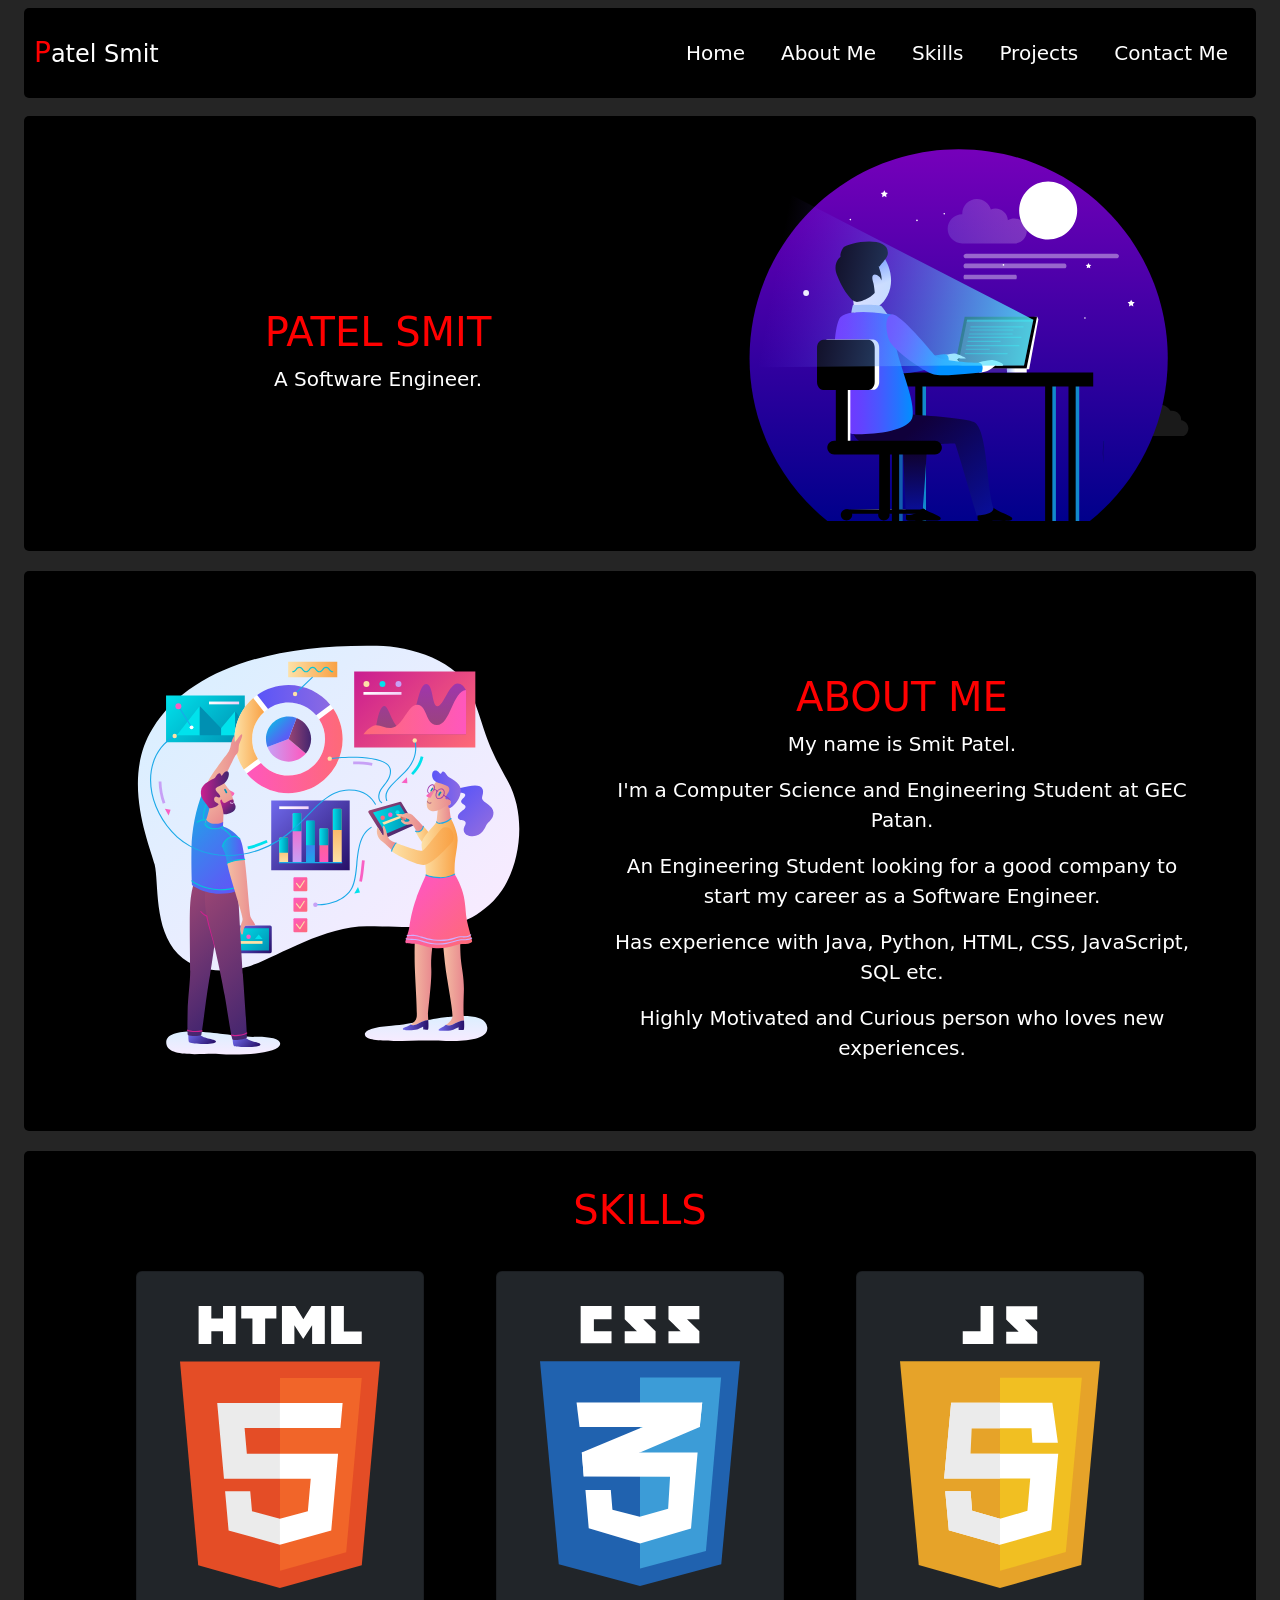
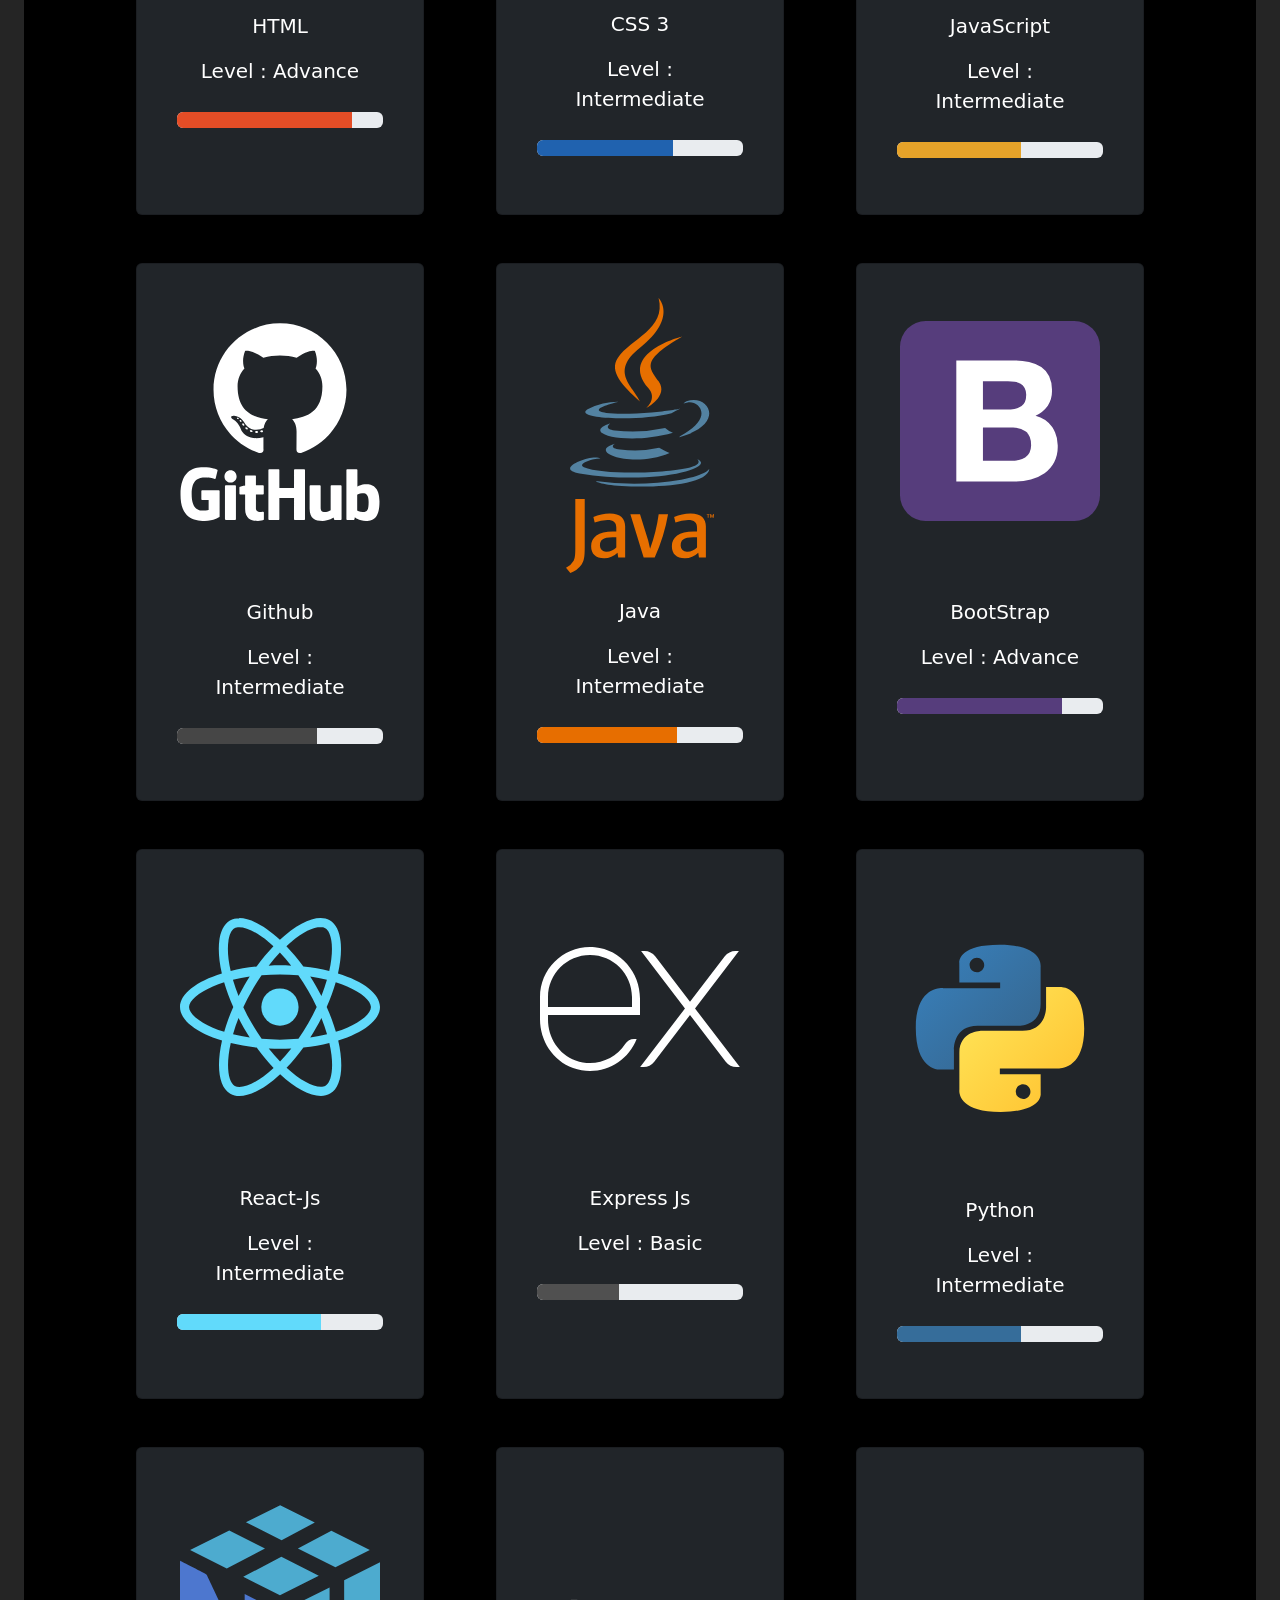
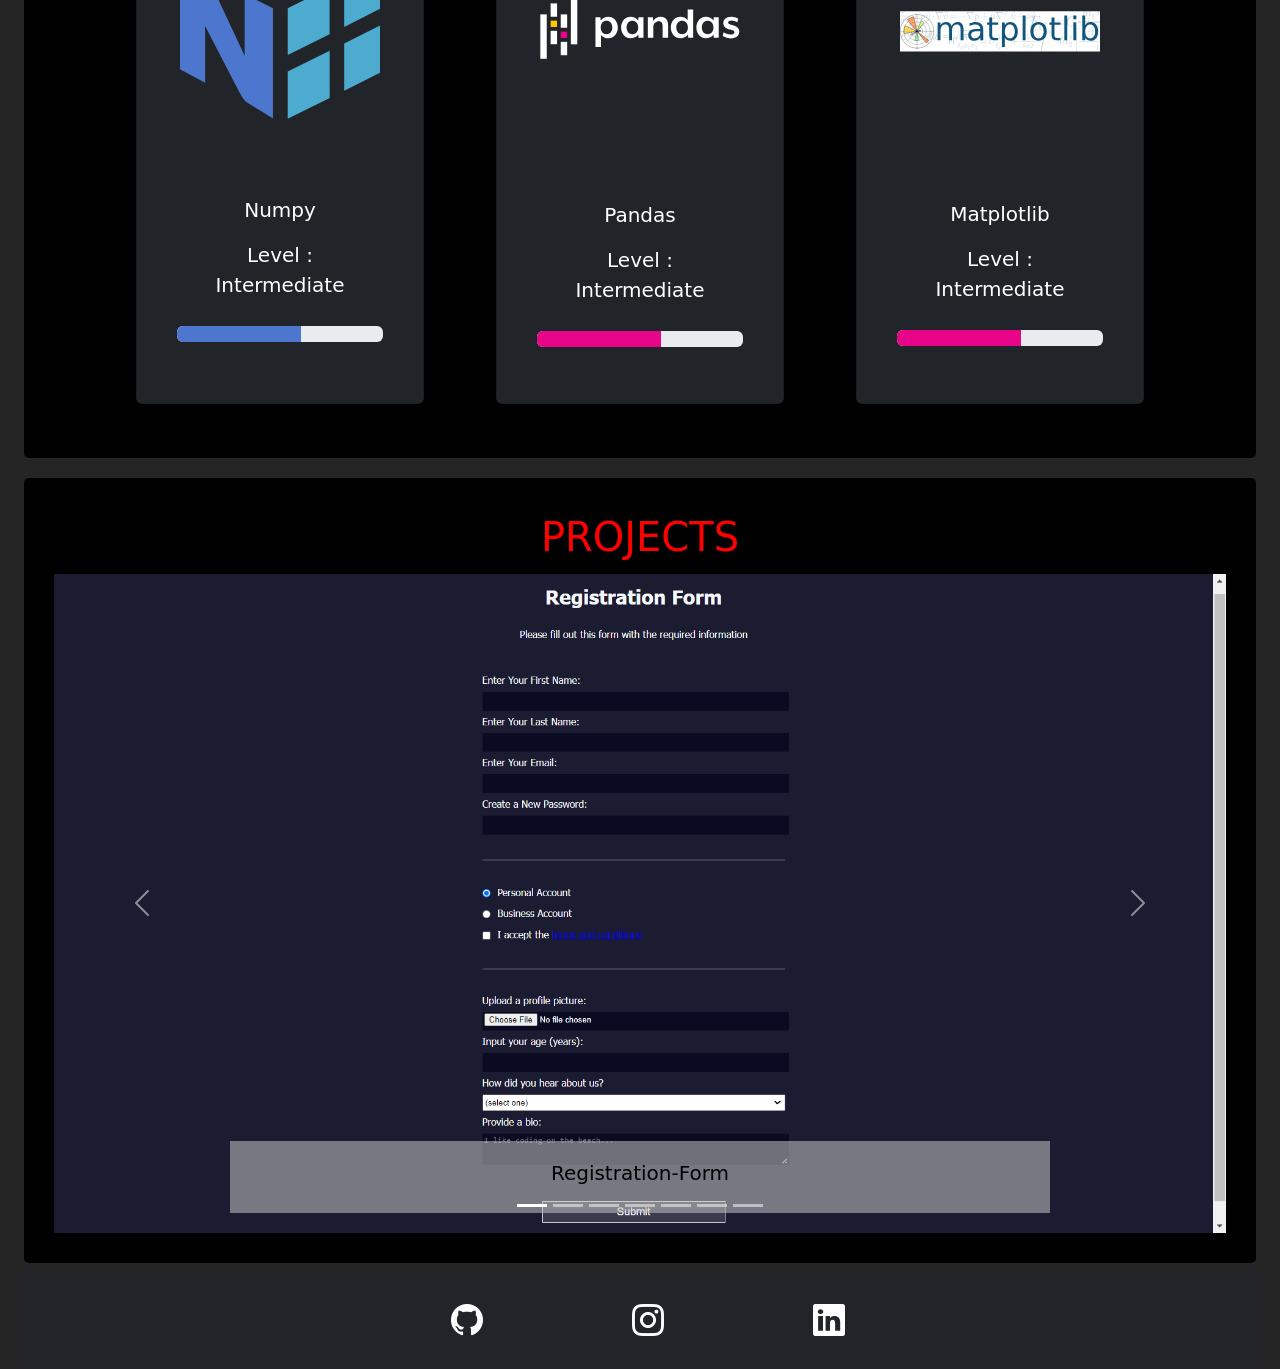
==== commit 25d34a33: "Update index.html" ====
--- a/index.html
+++ b/index.html
@@ -300,7 +300,7 @@
                             </div>
                               <div class="carousel-item">
                                 <a href="https://github.com/Smitpatel32/Notekeeper" target="_blank">
-                                <img src="./imgs/notekeeper.jpg" class="d-block w-100" alt="Screenshot of Project-3">
+                                <img src="./imgs/Notekeeper.jpg" class="d-block w-100" alt="Screenshot of Project-3">
                                 <div style="background-color:rgba(192, 192, 192, 0.561); color:black;" class="carousel-caption d-none d-md-block">
                                     <h5 >NoteKeeper</h5>
                                   </div>
@@ -355,7 +355,7 @@
 <!-- --------------------------- Contact ------------------------ -->
 
             <footer class="container-fluid" id="contact">
-                <div class="card text-bg-dark text-center">
+                <div class="text-bg-dark text-center">
                         <div  class="fonts">
                             <ul class="nav col-md-4 justify-content-between list-unstyled d-flex m-4">
                                 <li class="ms-3 icon-hover"><a class="text-muted"  target="_blank" href="https://github.com/Smitpatel32"><i class="bi bi-github text-white fs-2"></i></a></li>
